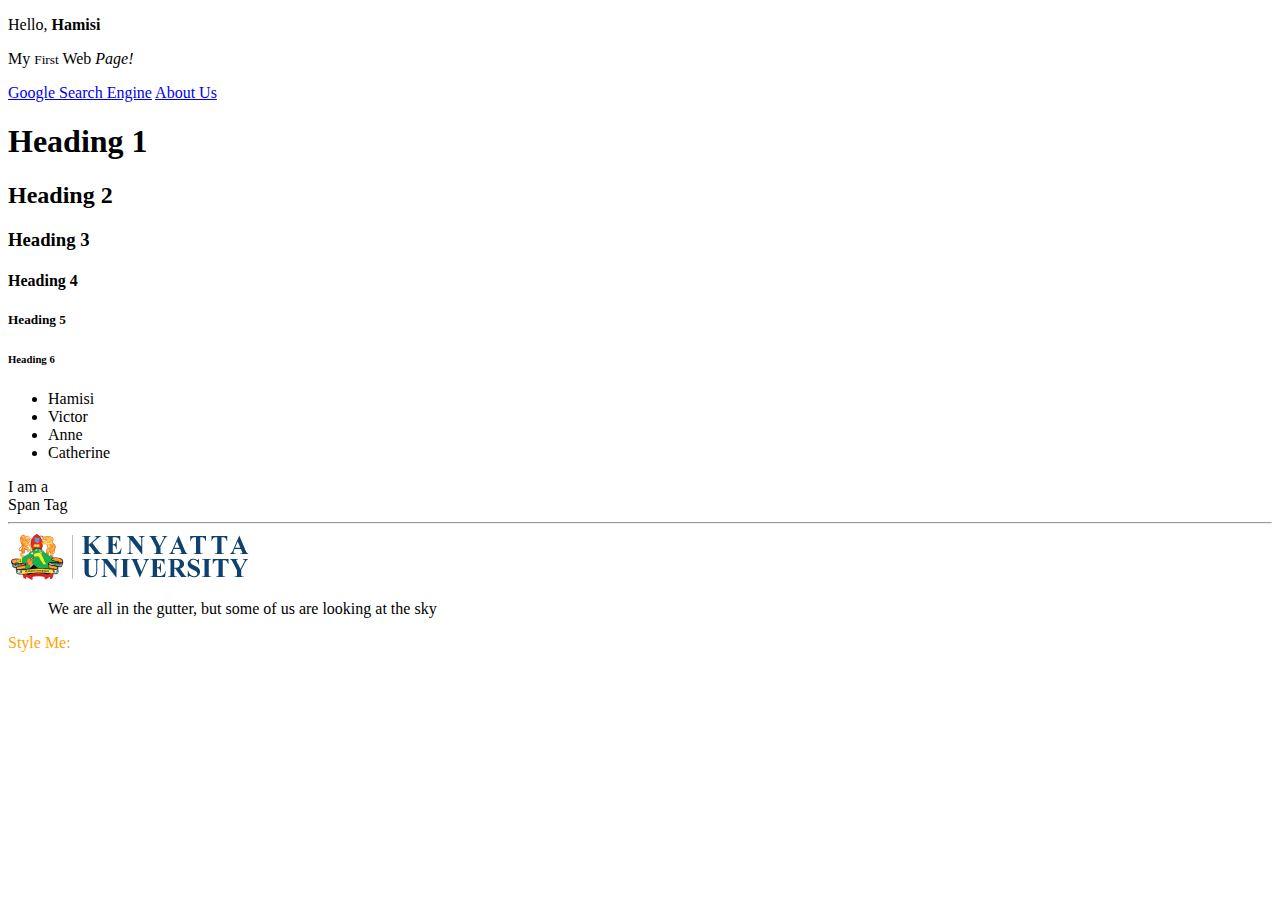
==== index.html @ 2656a4b7 "Latest Updates" ====
<!DOCTYPE html>
<html>
  <head>
    <title>Learning HTML</title>
  </head>
  <body>
    <div>
      <p>Hello, <strong>Hamisi</strong></p>
      <p>My <small>First</small> Web <em>Page!</em></p>
      <a href="https://www.google.com">Google Search Engine</a>
      <a href="/about.html">About Us</a>
    </div>
    <div>
      <h1>Heading 1</h1>
      <h2>Heading 2</h2>
      <h3>Heading 3</h3>
      <h4>Heading 4</h4>
      <h5>Heading 5</h5>
      <h6>Heading 6</h6>
    </div>
    <div>
      <ul>
        <li>Hamisi</li>
        <li>Victor</li>
        <li>Anne</li>
        <li>Catherine</li>
      </ul>
    </div>

    <span>I am a <br/> Span Tag</span>

    <hr>

    <img src="/Images/kunew6-3.png" alt="Kenyatta University Logo">

    <blockquote cite="https://www.google.com">
        We are all in the gutter, but some of us are looking at the sky
    </blockquote>

    <p style="color:orange">Style Me:</p>
  </body>
</html>
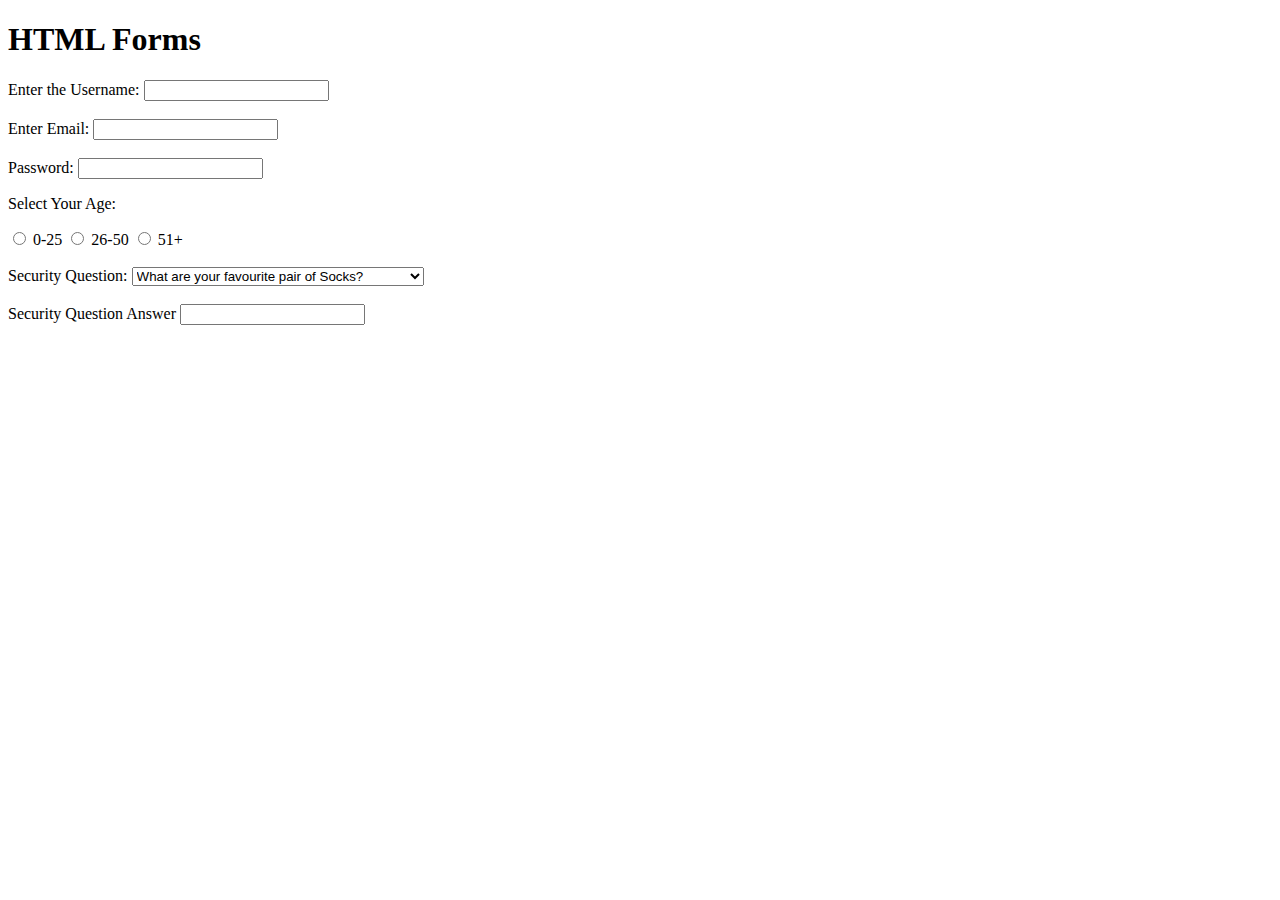
==== commit c896e8e4: "HTML Forms" ====
--- a/index.html
+++ b/index.html
@@ -1,42 +1,40 @@
 <!DOCTYPE html>
 <html>
   <head>
-    <title>Learning HTML</title>
+    <title>HTML Forms</title>
   </head>
   <body>
-    <div>
-      <p>Hello, <strong>Hamisi</strong></p>
-      <p>My <small>First</small> Web <em>Page!</em></p>
-      <a href="https://www.google.com">Google Search Engine</a>
-      <a href="/about.html">About Us</a>
-    </div>
-    <div>
-      <h1>Heading 1</h1>
-      <h2>Heading 2</h2>
-      <h3>Heading 3</h3>
-      <h4>Heading 4</h4>
-      <h5>Heading 5</h5>
-      <h6>Heading 6</h6>
-    </div>
-    <div>
-      <ul>
-        <li>Hamisi</li>
-        <li>Victor</li>
-        <li>Anne</li>
-        <li>Catherine</li>
-      </ul>
-    </div>
+    <h1>HTML Forms</h1>
 
-    <span>I am a <br/> Span Tag</span>
+    <form>
+      <label for="username"> Enter the Username:</label>
+      <input type="text" id="username" name="username" />
+      <br /><br />
+      <label for="email"> Enter Email:</label>
+      <input type="email" id="email" name="email"/>
+      <br /><br />
+      <label for="password"> Password:</label>
+      <input type="password" id="password" name="password"/>
 
-    <hr>
+      <p>Select Your Age:</p>
+      <input type="radio" name="age" value="0-25" id="option-1">
+      <label for="option-1">0-25</label>
+      <input type="radio" name="age" value="26-50" id="option-2">
+      <label for="option-1">26-50</label>
+      <input type="radio" name="age" value="51+" id="option-3">
+      <label for="option-3">51+</label>
 
-    <img src="/Images/kunew6-3.png" alt="Kenyatta University Logo">
+      <br> <br>
+      <label for="question">Security Question:</label>
+      <select name="question" id="question">
+        <option value="q1">What are your favourite pair of Socks?</option>
+        <option value="q2">If you could be a vegetable, what would it be?</option>
+        <option value="q3">What is your best ever security question?  </option>
+      </select>
 
-    <blockquote cite="https://www.google.com">
-        We are all in the gutter, but some of us are looking at the sky
-    </blockquote>
-
-    <p style="color:orange">Style Me:</p>
+      <br><br>
+      <label for="answer">Security Question Answer</label>
+      <input type="text" name="answer" id="answer">
+    </form>
   </body>
 </html>
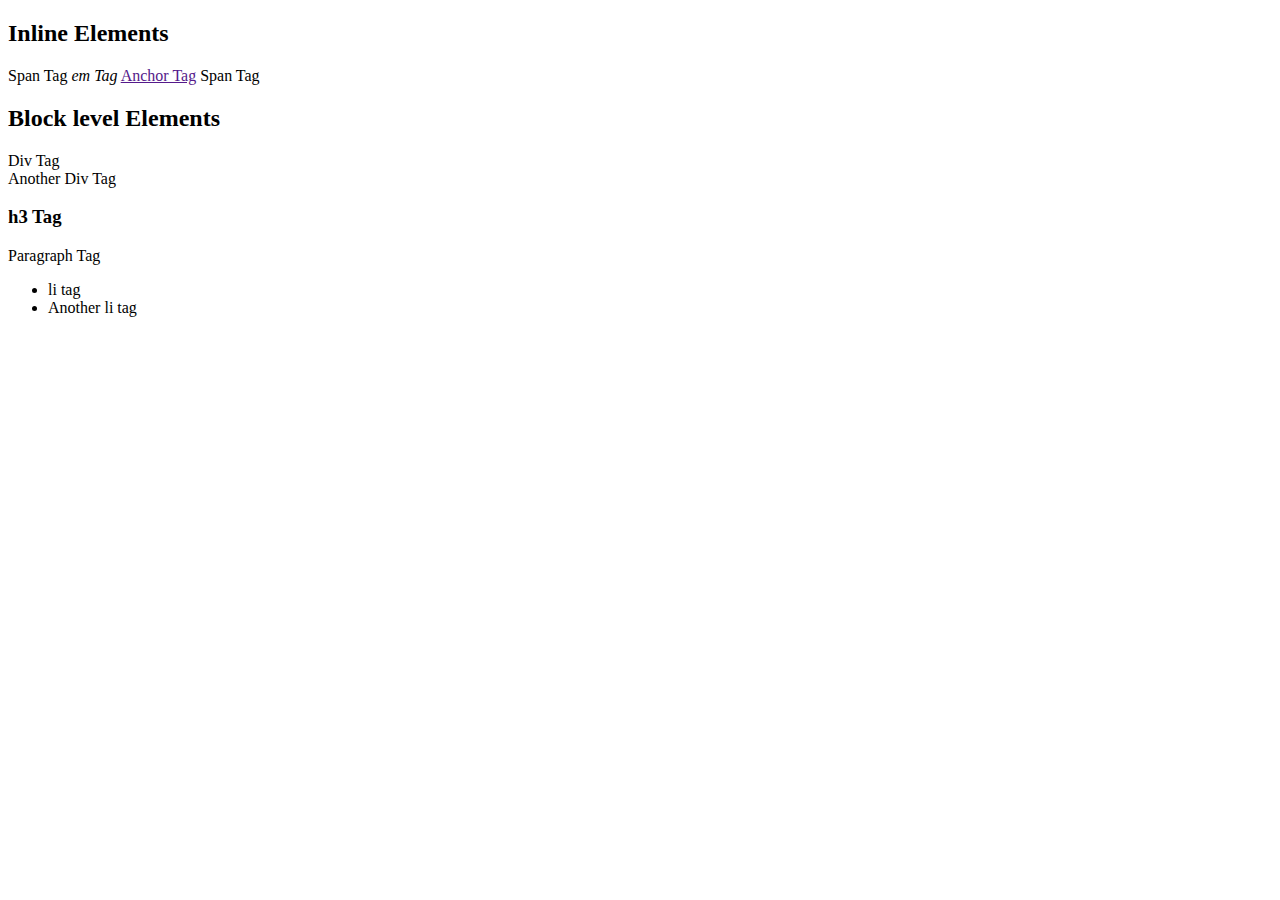
==== commit a9e7e476: "Inline and Block Elements" ====
--- a/index.html
+++ b/index.html
@@ -1,40 +1,25 @@
 <!DOCTYPE html>
 <html>
   <head>
-    <title>HTML Forms</title>
+    <title>CSS Basics</title>
+    <link rel="stylesheet" href="./styles.css" />
   </head>
   <body>
-    <h1>HTML Forms</h1>
+    <h2>Inline Elements</h2>
 
-    <form>
-      <label for="username"> Enter the Username:</label>
-      <input type="text" id="username" name="username" />
-      <br /><br />
-      <label for="email"> Enter Email:</label>
-      <input type="email" id="email" name="email"/>
-      <br /><br />
-      <label for="password"> Password:</label>
-      <input type="password" id="password" name="password"/>
+    <span>Span Tag</span>
+    <em>em Tag</em>
+    <a href="">Anchor Tag</a>
+    <span>Span Tag</span>
 
-      <p>Select Your Age:</p>
-      <input type="radio" name="age" value="0-25" id="option-1">
-      <label for="option-1">0-25</label>
-      <input type="radio" name="age" value="26-50" id="option-2">
-      <label for="option-1">26-50</label>
-      <input type="radio" name="age" value="51+" id="option-3">
-      <label for="option-3">51+</label>
-
-      <br> <br>
-      <label for="question">Security Question:</label>
-      <select name="question" id="question">
-        <option value="q1">What are your favourite pair of Socks?</option>
-        <option value="q2">If you could be a vegetable, what would it be?</option>
-        <option value="q3">What is your best ever security question?  </option>
-      </select>
-
-      <br><br>
-      <label for="answer">Security Question Answer</label>
-      <input type="text" name="answer" id="answer">
-    </form>
+    <h2>Block level Elements</h2>
+    <div>Div Tag</div>
+    <div>Another Div Tag</div>
+    <h3>h3 Tag</h3>
+    <p>Paragraph Tag</p>
+    <ul>
+      <li>li tag</li>
+      <li>Another li tag</li>
+    </ul>
   </body>
 </html>
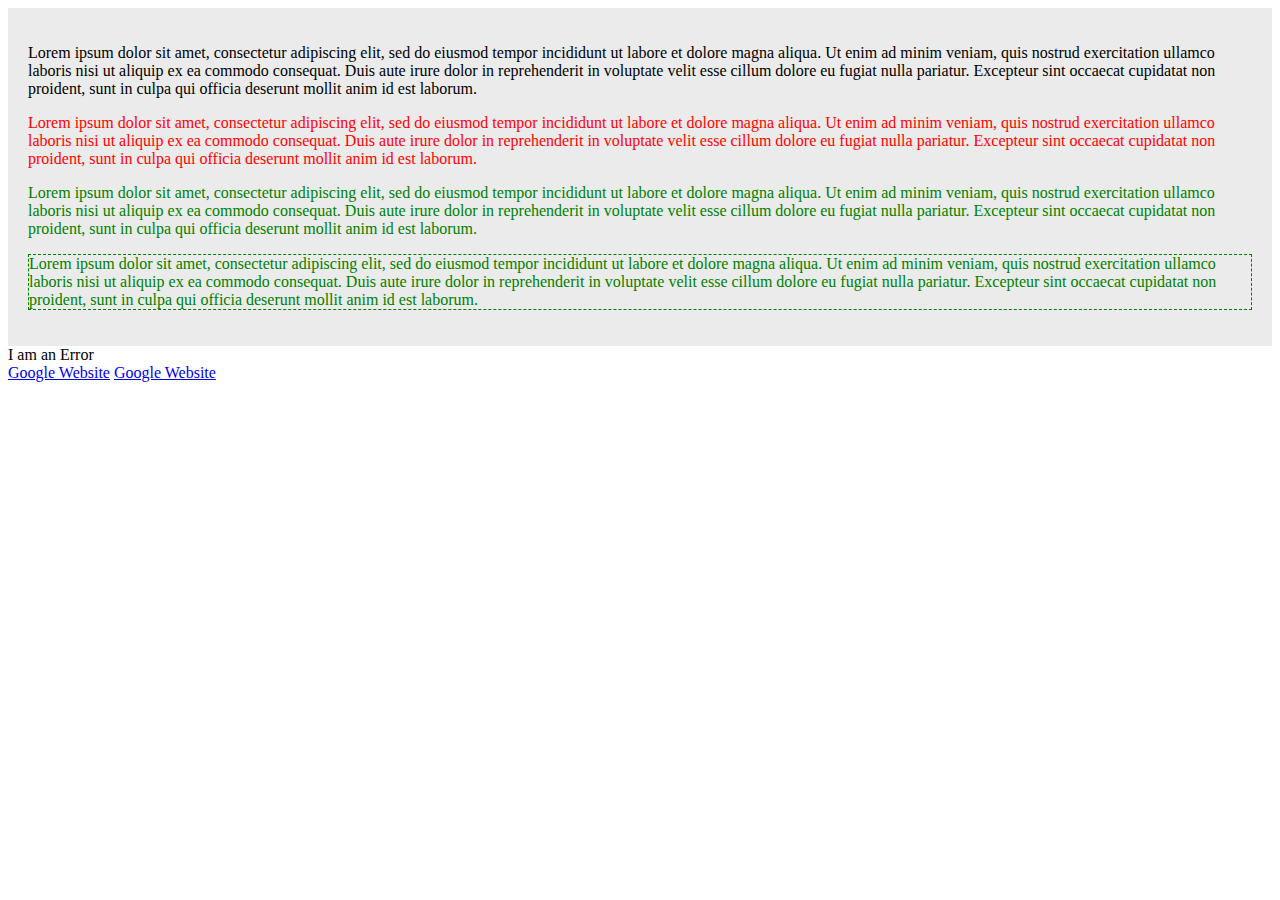
==== commit f4d149f9: "Selectors and CSS Classes" ====
--- a/index.html
+++ b/index.html
@@ -5,21 +5,46 @@
     <link rel="stylesheet" href="./styles.css" />
   </head>
   <body>
-    <h2>Inline Elements</h2>
-
-    <span>Span Tag</span>
-    <em>em Tag</em>
-    <a href="">Anchor Tag</a>
-    <span>Span Tag</span>
-
-    <h2>Block level Elements</h2>
-    <div>Div Tag</div>
-    <div>Another Div Tag</div>
-    <h3>h3 Tag</h3>
-    <p>Paragraph Tag</p>
-    <ul>
-      <li>li tag</li>
-      <li>Another li tag</li>
-    </ul>
+    <div id="content">
+      <p>
+        Lorem ipsum dolor sit amet, consectetur adipiscing elit, sed do eiusmod
+        tempor incididunt ut labore et dolore magna aliqua. Ut enim ad minim
+        veniam, quis nostrud exercitation ullamco laboris nisi ut aliquip ex ea
+        commodo consequat. Duis aute irure dolor in reprehenderit in voluptate
+        velit esse cillum dolore eu fugiat nulla pariatur. Excepteur sint
+        occaecat cupidatat non proident, sunt in culpa qui officia deserunt
+        mollit anim id est laborum.
+      </p>
+      <p class="error">
+        Lorem ipsum dolor sit amet, consectetur adipiscing elit, sed do eiusmod
+        tempor incididunt ut labore et dolore magna aliqua. Ut enim ad minim
+        veniam, quis nostrud exercitation ullamco laboris nisi ut aliquip ex ea
+        commodo consequat. Duis aute irure dolor in reprehenderit in voluptate
+        velit esse cillum dolore eu fugiat nulla pariatur. Excepteur sint
+        occaecat cupidatat non proident, sunt in culpa qui officia deserunt
+        mollit anim id est laborum.
+      </p>
+      <p class="success">
+        Lorem ipsum dolor sit amet, consectetur adipiscing elit, sed do eiusmod
+        tempor incididunt ut labore et dolore magna aliqua. Ut enim ad minim
+        veniam, quis nostrud exercitation ullamco laboris nisi ut aliquip ex ea
+        commodo consequat. Duis aute irure dolor in reprehenderit in voluptate
+        velit esse cillum dolore eu fugiat nulla pariatur. Excepteur sint
+        occaecat cupidatat non proident, sunt in culpa qui officia deserunt
+        mollit anim id est laborum.
+      </p>
+      <p class="success feedback">
+        Lorem ipsum dolor sit amet, consectetur adipiscing elit, sed do eiusmod
+        tempor incididunt ut labore et dolore magna aliqua. Ut enim ad minim
+        veniam, quis nostrud exercitation ullamco laboris nisi ut aliquip ex ea
+        commodo consequat. Duis aute irure dolor in reprehenderit in voluptate
+        velit esse cillum dolore eu fugiat nulla pariatur. Excepteur sint
+        occaecat cupidatat non proident, sunt in culpa qui officia deserunt
+        mollit anim id est laborum.
+      </p>
+    </div>
+    <div class="error">I am an Error</div>
+    <a href="www.google.com">Google Website</a>
+    <a href="www.google.com">Google Website</a>
   </body>
 </html>
--- a/styles.css
+++ b/styles.css
@@ -0,0 +1,13 @@
+p.error{
+    color: red;
+}
+p.success{
+    color: green;
+}
+p.success.feedback{
+    border: 1px dashed green;
+}
+#content{
+    background-color: #ebebeb;
+    padding: 20px;
+}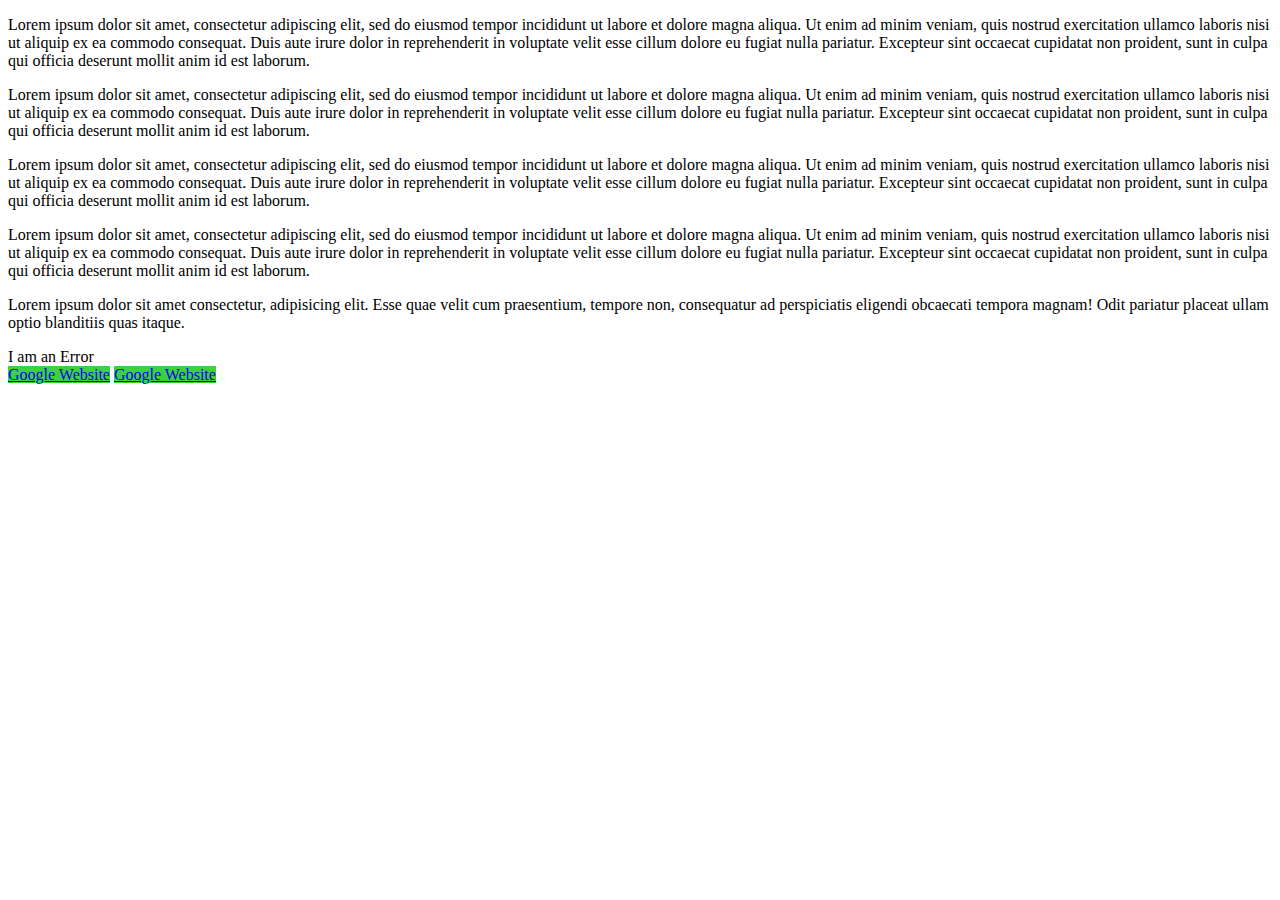
==== commit 1c3dd883: "Todays Code" ====
--- a/index.html
+++ b/index.html
@@ -43,6 +43,12 @@
         mollit anim id est laborum.
       </p>
     </div>
+    <p>
+      Lorem ipsum dolor sit amet consectetur, adipisicing elit. Esse quae velit
+      cum praesentium, tempore non, consequatur ad perspiciatis eligendi
+      obcaecati tempora magnam! Odit pariatur placeat ullam optio blanditiis
+      quas itaque.
+    </p>
     <div class="error">I am an Error</div>
     <a href="www.google.com">Google Website</a>
     <a href="www.google.com">Google Website</a>
--- a/styles.css
+++ b/styles.css
@@ -1,4 +1,4 @@
-p.error{
+/* p.error{
     color: red;
 }
 p.success{
@@ -10,4 +10,12 @@
 #content{
     background-color: #ebebeb;
     padding: 20px;
+} */
+
+/* div p{
+    color: purple;
+} */
+
+a[href]{
+    background-color: #3dd13d;
 }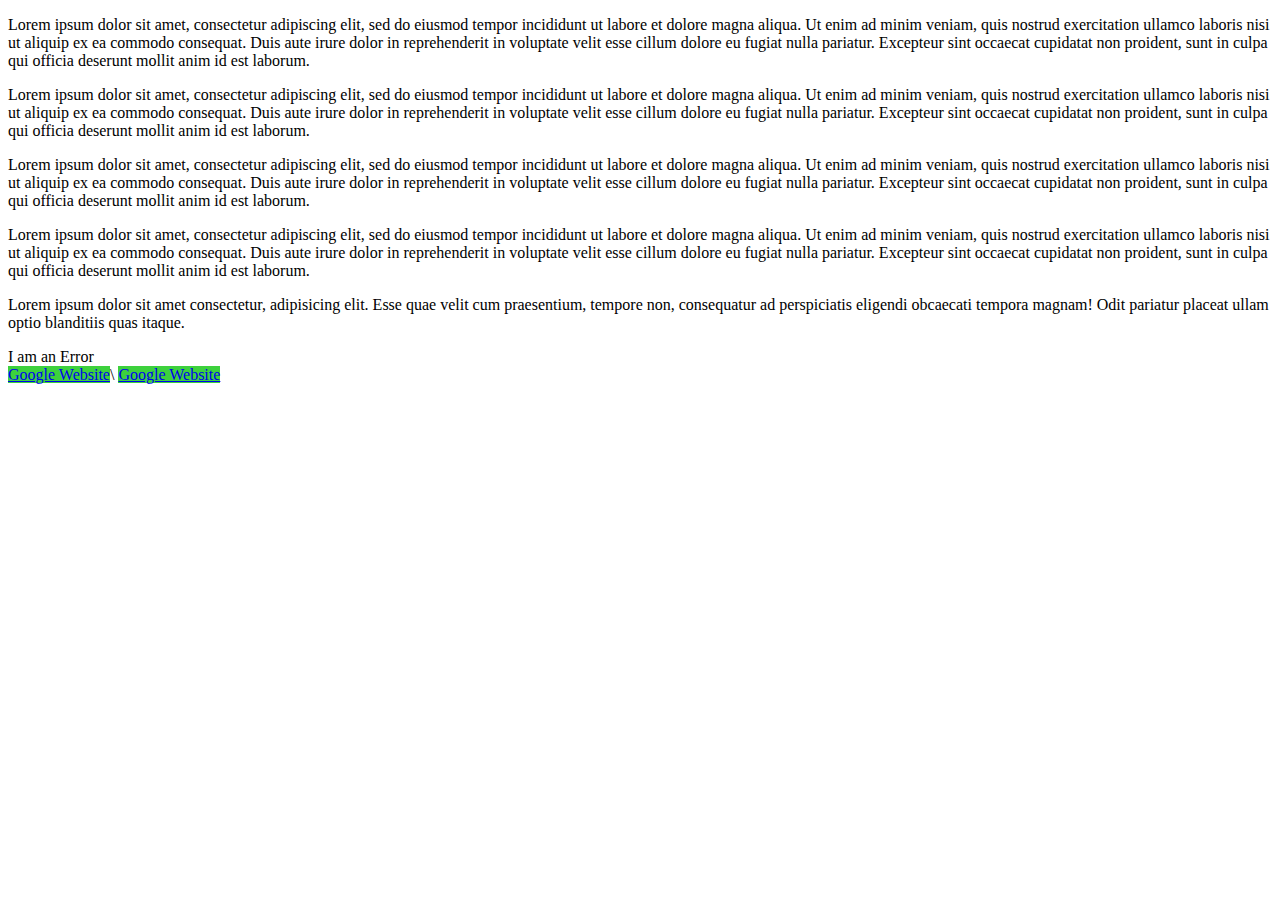
==== commit ee4998d3: "Todays Update" ====
--- a/index.html
+++ b/index.html
@@ -50,7 +50,9 @@
       quas itaque.
     </p>
     <div class="error">I am an Error</div>
-    <a href="www.google.com">Google Website</a>
+    <a href="www.google.com">Google Website</a>\
+
+    
     <a href="www.google.com">Google Website</a>
   </body>
 </html>
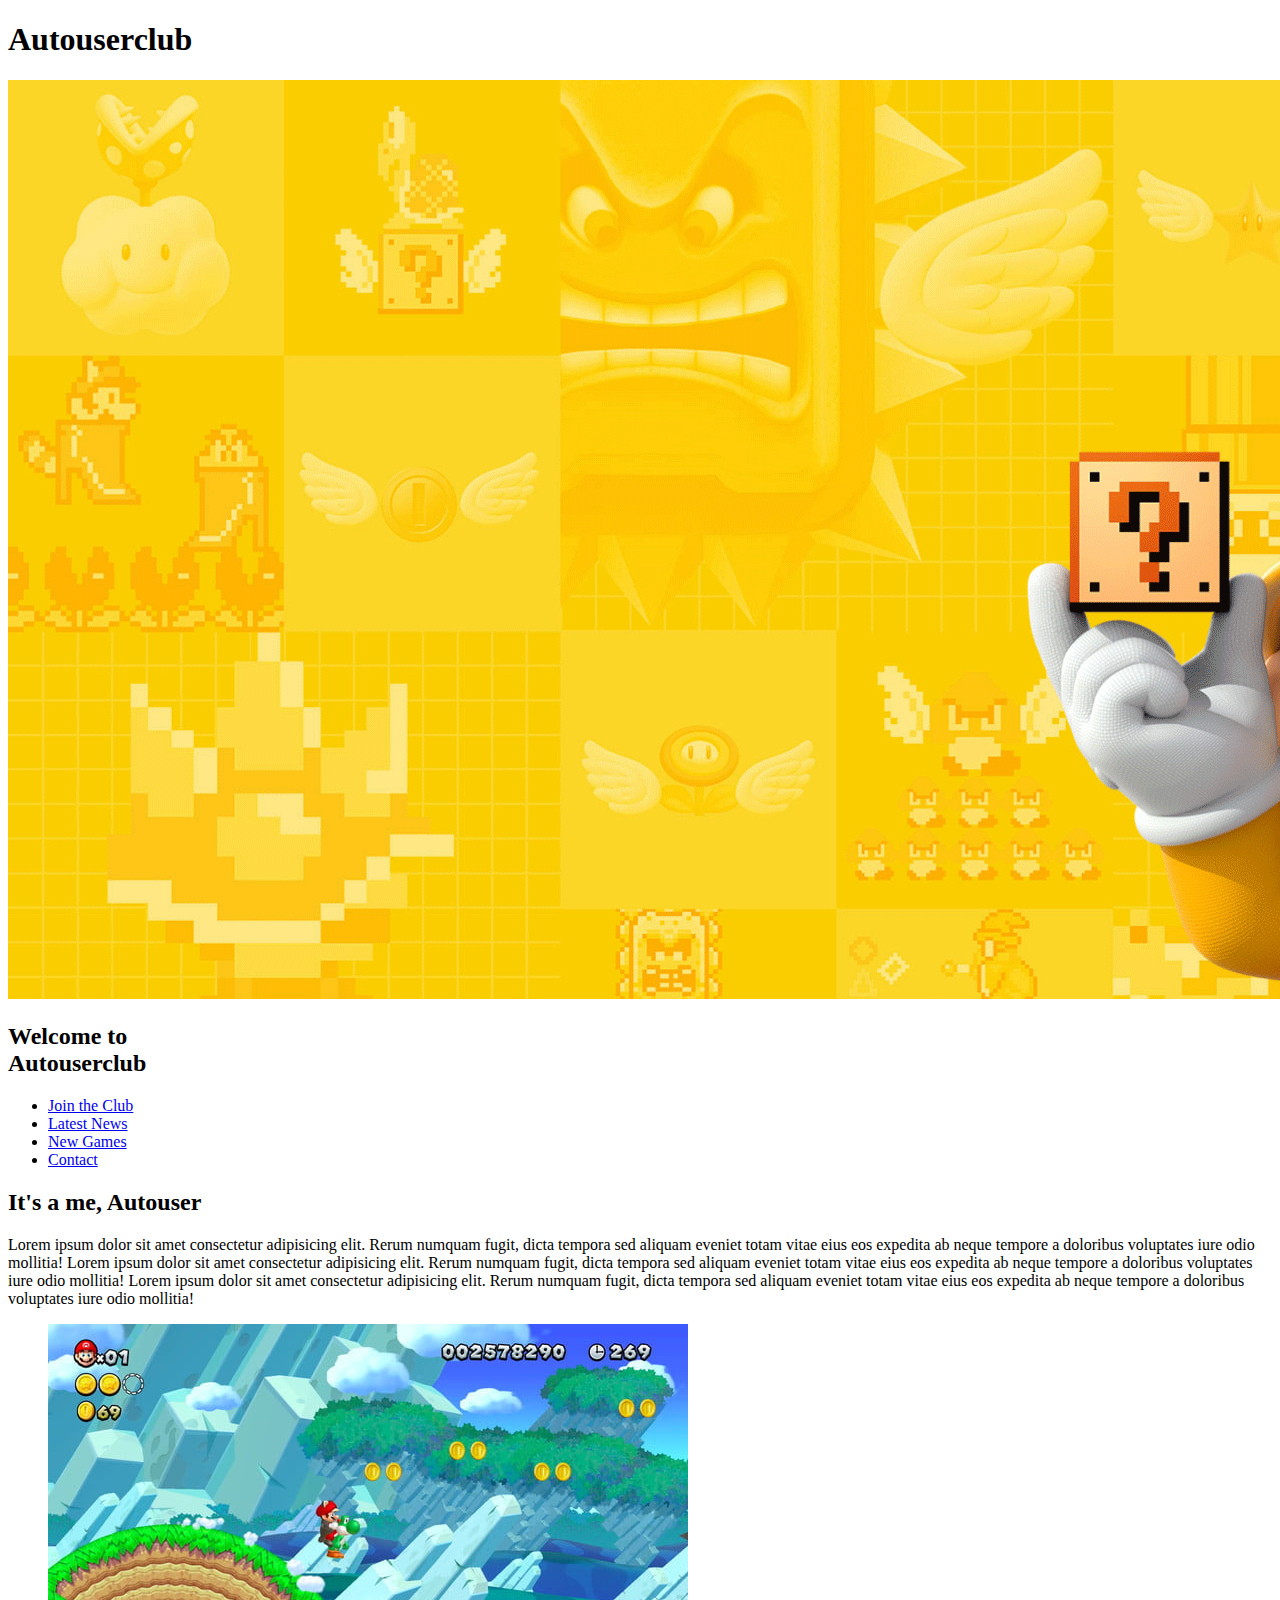
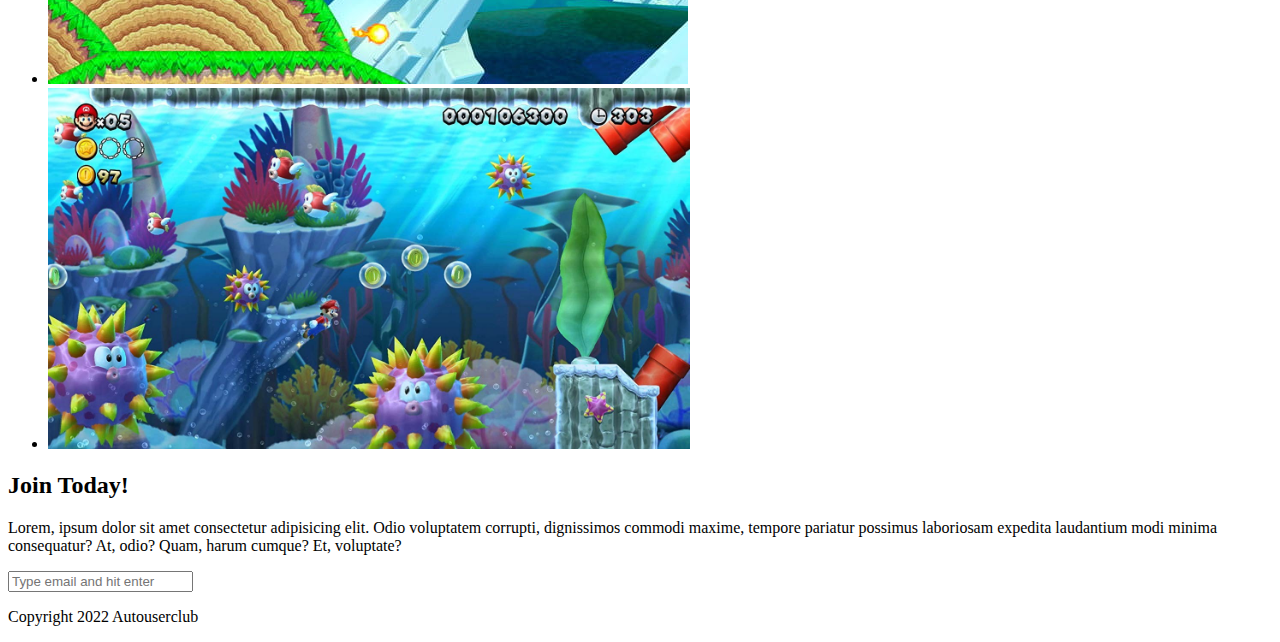
==== commit b6895828: "Autouser club" ====
--- a/index.html
+++ b/index.html
@@ -1,58 +1,64 @@
 <!DOCTYPE html>
 <html>
   <head>
-    <title>CSS Basics</title>
+    <title>Autouserclub</title>
     <link rel="stylesheet" href="./styles.css" />
   </head>
   <body>
-    <div id="content">
+    <header>
+      <h1>Autouserclub</h1>
+    </header>
+    <section class="banner">
+      <img src="/Images/banner.png" alt="Autouserclub welcome banner" />
+      <div class="welcome">
+        <h2>
+          Welcome to <br />
+          <span>Autouserclub</span>
+        </h2>
+      </div>
+    </section>
+    <nav class="main-nav">
+      <ul>
+        <li><a href="/join.html " class="join">Join the Club</a></li>
+        <li><a href="/news.html">Latest News</a></li>
+        <li><a href=".games.html">New Games</a></li>
+        <li><a href="/contact.html">Contact</a></li>
+      </ul>
+    </nav>
+    <main>
+      <article>
+        <h2>It's a me, Autouser</h2>
+        <p>
+          Lorem ipsum dolor sit amet consectetur adipisicing elit. Rerum numquam
+          fugit, dicta tempora sed aliquam eveniet totam vitae eius eos expedita
+          ab neque tempore a doloribus voluptates iure odio mollitia! Lorem
+          ipsum dolor sit amet consectetur adipisicing elit. Rerum numquam
+          fugit, dicta tempora sed aliquam eveniet totam vitae eius eos expedita
+          ab neque tempore a doloribus voluptates iure odio mollitia! Lorem
+          ipsum dolor sit amet consectetur adipisicing elit. Rerum numquam
+          fugit, dicta tempora sed aliquam eveniet totam vitae eius eos expedita
+          ab neque tempore a doloribus voluptates iure odio mollitia!
+        </p>
+      </article>
+      <ul class="images">
+        <li><img src="/Images/thumb-1.png" alt="Autouser thumb 1" /></li>
+        <li><img src="/Images/thumb-2.png" alt="Autouser thumb 2" /></li>
+      </ul>
+    </main>
+    <section class="join">
+      <h2>Join Today!</h2>
       <p>
-        Lorem ipsum dolor sit amet, consectetur adipiscing elit, sed do eiusmod
-        tempor incididunt ut labore et dolore magna aliqua. Ut enim ad minim
-        veniam, quis nostrud exercitation ullamco laboris nisi ut aliquip ex ea
-        commodo consequat. Duis aute irure dolor in reprehenderit in voluptate
-        velit esse cillum dolore eu fugiat nulla pariatur. Excepteur sint
-        occaecat cupidatat non proident, sunt in culpa qui officia deserunt
-        mollit anim id est laborum.
+        Lorem, ipsum dolor sit amet consectetur adipisicing elit. Odio
+        voluptatem corrupti, dignissimos commodi maxime, tempore pariatur
+        possimus laboriosam expedita laudantium modi minima consequatur? At,
+        odio? Quam, harum cumque? Et, voluptate?
       </p>
-      <p class="error">
-        Lorem ipsum dolor sit amet, consectetur adipiscing elit, sed do eiusmod
-        tempor incididunt ut labore et dolore magna aliqua. Ut enim ad minim
-        veniam, quis nostrud exercitation ullamco laboris nisi ut aliquip ex ea
-        commodo consequat. Duis aute irure dolor in reprehenderit in voluptate
-        velit esse cillum dolore eu fugiat nulla pariatur. Excepteur sint
-        occaecat cupidatat non proident, sunt in culpa qui officia deserunt
-        mollit anim id est laborum.
-      </p>
-      <p class="success">
-        Lorem ipsum dolor sit amet, consectetur adipiscing elit, sed do eiusmod
-        tempor incididunt ut labore et dolore magna aliqua. Ut enim ad minim
-        veniam, quis nostrud exercitation ullamco laboris nisi ut aliquip ex ea
-        commodo consequat. Duis aute irure dolor in reprehenderit in voluptate
-        velit esse cillum dolore eu fugiat nulla pariatur. Excepteur sint
-        occaecat cupidatat non proident, sunt in culpa qui officia deserunt
-        mollit anim id est laborum.
-      </p>
-      <p class="success feedback">
-        Lorem ipsum dolor sit amet, consectetur adipiscing elit, sed do eiusmod
-        tempor incididunt ut labore et dolore magna aliqua. Ut enim ad minim
-        veniam, quis nostrud exercitation ullamco laboris nisi ut aliquip ex ea
-        commodo consequat. Duis aute irure dolor in reprehenderit in voluptate
-        velit esse cillum dolore eu fugiat nulla pariatur. Excepteur sint
-        occaecat cupidatat non proident, sunt in culpa qui officia deserunt
-        mollit anim id est laborum.
-      </p>
-    </div>
-    <p>
-      Lorem ipsum dolor sit amet consectetur, adipisicing elit. Esse quae velit
-      cum praesentium, tempore non, consequatur ad perspiciatis eligendi
-      obcaecati tempora magnam! Odit pariatur placeat ullam optio blanditiis
-      quas itaque.
-    </p>
-    <div class="error">I am an Error</div>
-    <a href="www.google.com">Google Website</a>\
-
-    
-    <a href="www.google.com">Google Website</a>
+      <form>
+        <input type="email" name="email" placeholder="Type email and hit enter" required>
+      </form>
+    </section>
+    <footer>
+      <p class="copyright">Copyright 2022 Autouserclub</p>
+    </footer>
   </body>
 </html>
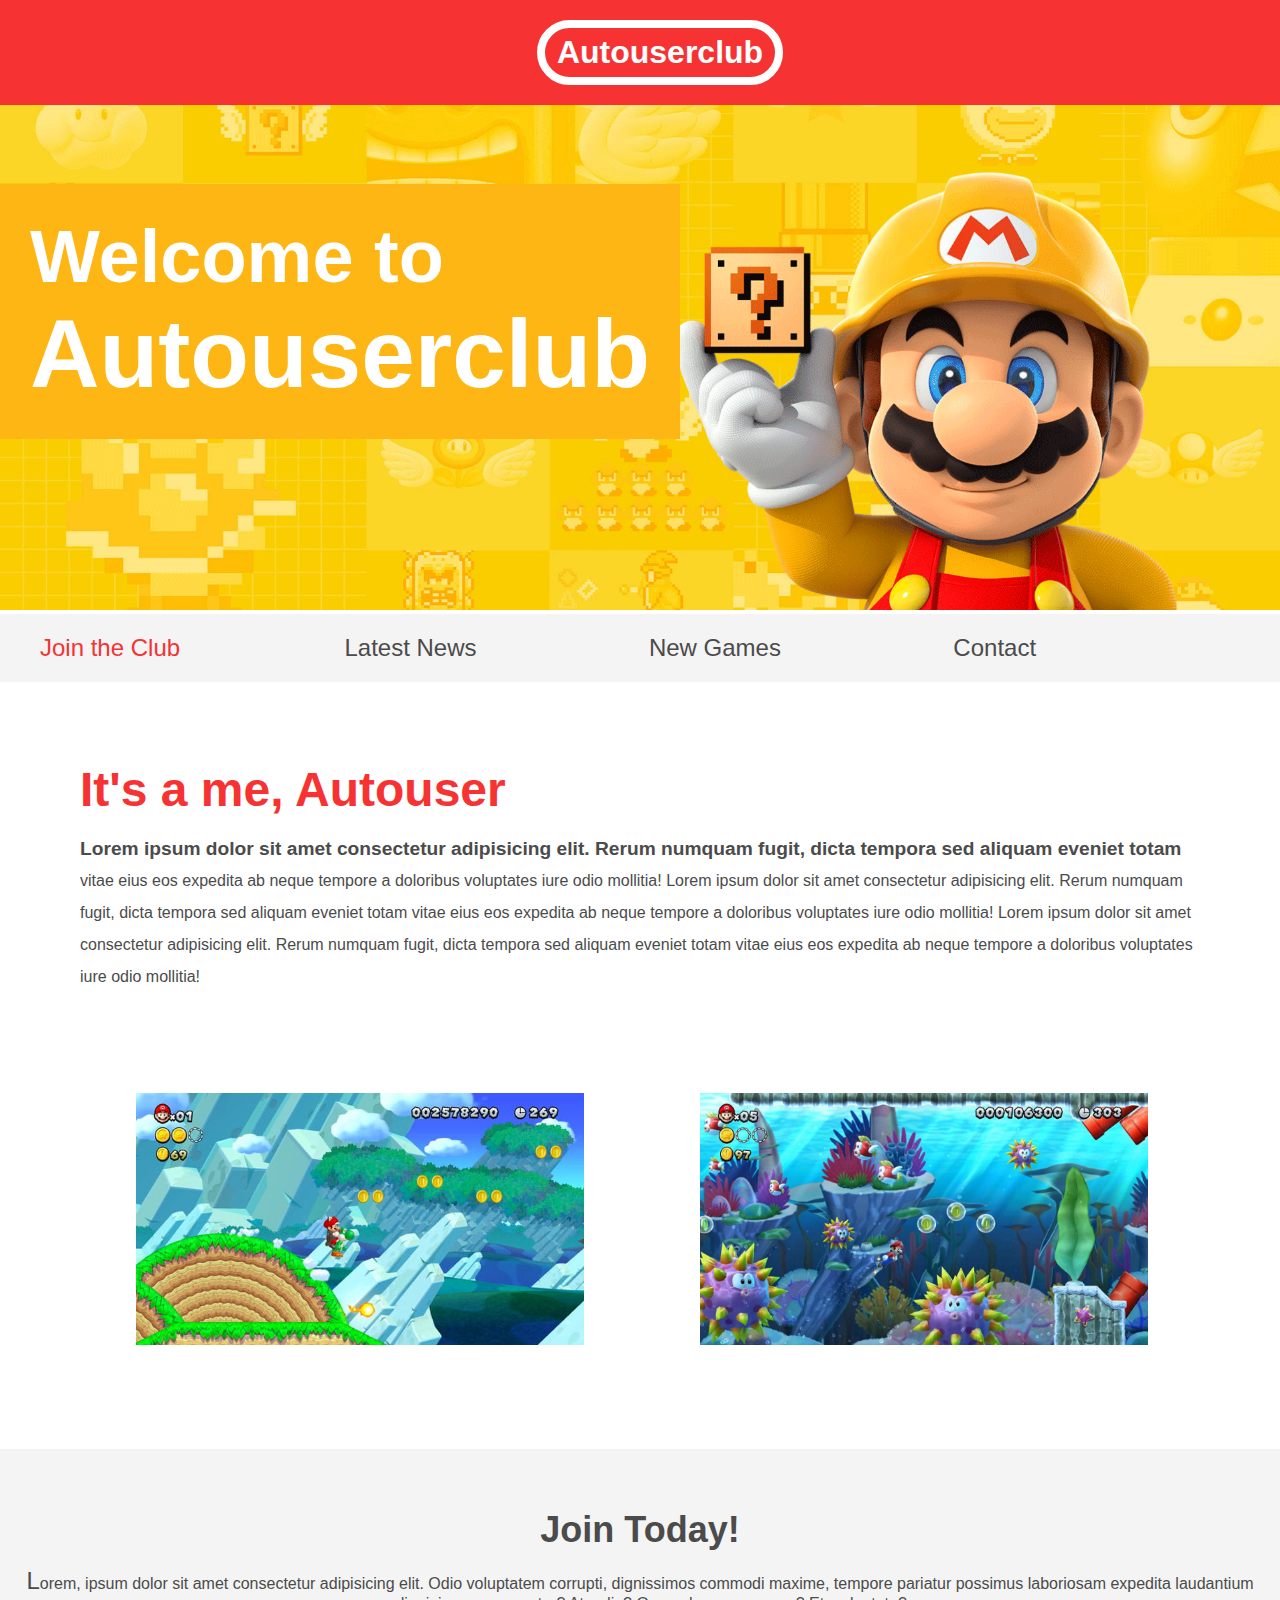
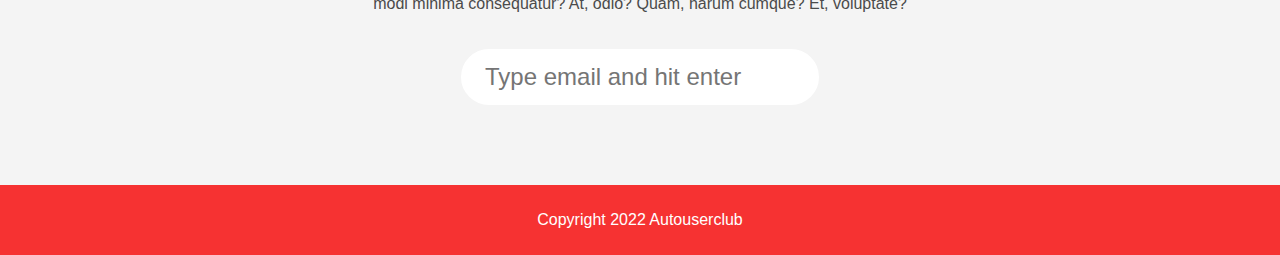
==== commit 67d8ea47: "Media Queries" ====
--- a/index.html
+++ b/index.html
@@ -3,6 +3,7 @@
   <head>
     <title>Autouserclub</title>
     <link rel="stylesheet" href="./styles.css" />
+    <meta name="viewport" content="width=device-width, initial-scale=1.0">
   </head>
   <body>
     <header>
--- a/styles.css
+++ b/styles.css
@@ -0,0 +1,210 @@
+body,
+ul,
+li,
+h1,
+h2,
+a {
+  margin: 0;
+  padding: 0;
+  font-family: Arial, Helvetica, sans-serif;
+}
+header {
+  background-color: #f63232;
+  padding: 20px;
+  text-align: center;
+  position: fixed;
+  width: 100%;
+  z-index: 1;
+  top: 0;
+  left: 0;
+}
+header h1 {
+  color: white;
+  border: 8px solid white;
+  padding: 6px 12px;
+  display: inline-block;
+  border-radius: 36px;
+}
+.banner {
+  position: relative;
+}
+.banner img {
+  max-width: 100%;
+}
+.banner .welcome {
+  background-color: #feb614;
+  color: white;
+  padding: 30px;
+  position: absolute;
+  left: 0;
+  top: 30%;
+}
+.banner h2 {
+  font-size: 74px;
+}
+.banner h2 span {
+  font-size: 1.3em;
+}
+nav {
+  background-color: #f4f4f4;
+  padding: 20px;
+  position: sticky;
+  top: 105px;
+}
+nav ul {
+  white-space: nowrap;
+  max-width: 1200px;
+  margin: 0 auto;
+}
+nav li {
+  width: 25%;
+  display: inline-block;
+  font-size: 24px;
+}
+nav li a {
+  text-decoration: none;
+  color: #4b4b4b;
+}
+nav li a.join {
+  color: #f63232;
+}
+main {
+  max-width: 100%;
+  width: 1200px;
+  margin: 80px auto;
+  padding: 0 40px;
+  box-sizing: border-box;
+}
+article h2 {
+  color: #f63232;
+  font-size: 48px;
+}
+article p {
+  line-height: 2em;
+  color: #4b4b4b;
+}
+.images {
+  text-align: center;
+  margin: 80px 0;
+  white-space: nowrap;
+}
+.images li {
+  display: inline-block;
+  width: 40%;
+  margin: 20px 5%;
+}
+.images li img {
+  max-width: 100%;
+}
+section.join {
+  background: #f4f4f4;
+  text-align: center;
+  padding: 60px 20px;
+  color: #4b4b4b;
+}
+.join h2 {
+  font-size: 36px;
+}
+form input {
+  margin: 20px 0;
+  padding: 10px 20px;
+  font-size: 24px;
+  border-radius: 28px;
+  border: 4px solid white;
+}
+footer {
+  background: #f63232;
+  padding: 10px;
+  color: white;
+  text-align: center;
+}
+/* Pseudo classes */
+nav li a:hover {
+  text-decoration: underline;
+}
+.images li:hover {
+  position: relative;
+  top: -4px;
+}
+form input:focus {
+  border: 4px dashed #4b4b4b;
+  outline: none;
+}
+form input:valid {
+  border: 4px solid #71d300;
+}
+article p::first-line {
+  font-weight: bold;
+  font-size: 1.2em;
+}
+section.join p::first-letter {
+  font-size: 1.5em;
+}
+p::selection {
+  background-color: #f63232;
+  color: white;
+}
+
+/* Responsive styles */
+@media screen and (max-width: 1400px) {
+  .banner .welcome {
+    font-size: 40px;
+  }
+}
+
+@media screen and (max-width: 960px) {
+  .banner .welcome {
+    font-size: 28px;
+  }
+  nav li {
+    font-size: 18px;
+  }
+}
+
+@media screen and (max-width: 700px) {
+  .banner .welcome {
+    font-size: 20px;
+    position: relative;
+    text-align: center;
+  }
+  .banner .welcome br {
+    display: none;
+  }
+  .banner .welcome span {
+    font-size: 1em;
+  }
+  nav li {
+    font-size: 18px;
+  }
+  .images li {
+    width: 100%;
+    display: block;
+    margin: 20px auto;
+  }
+}
+@media screen and (max-width: 560px) {
+  .banner .welcome {
+    font-size: 20px;
+    position: relative;
+    text-align: center;
+  }
+  .banner .welcome br {
+    display: none;
+  }
+  .banner .welcome span {
+    font-size: 1em;
+  }
+  nav li {
+    display: block;
+    width: 100%;
+    margin: 12px 0;
+  }
+  article h2 {
+    font-size: 36px;
+  }
+  header,
+  nav {
+    position: relative;
+    top: 0;
+  }
+}
